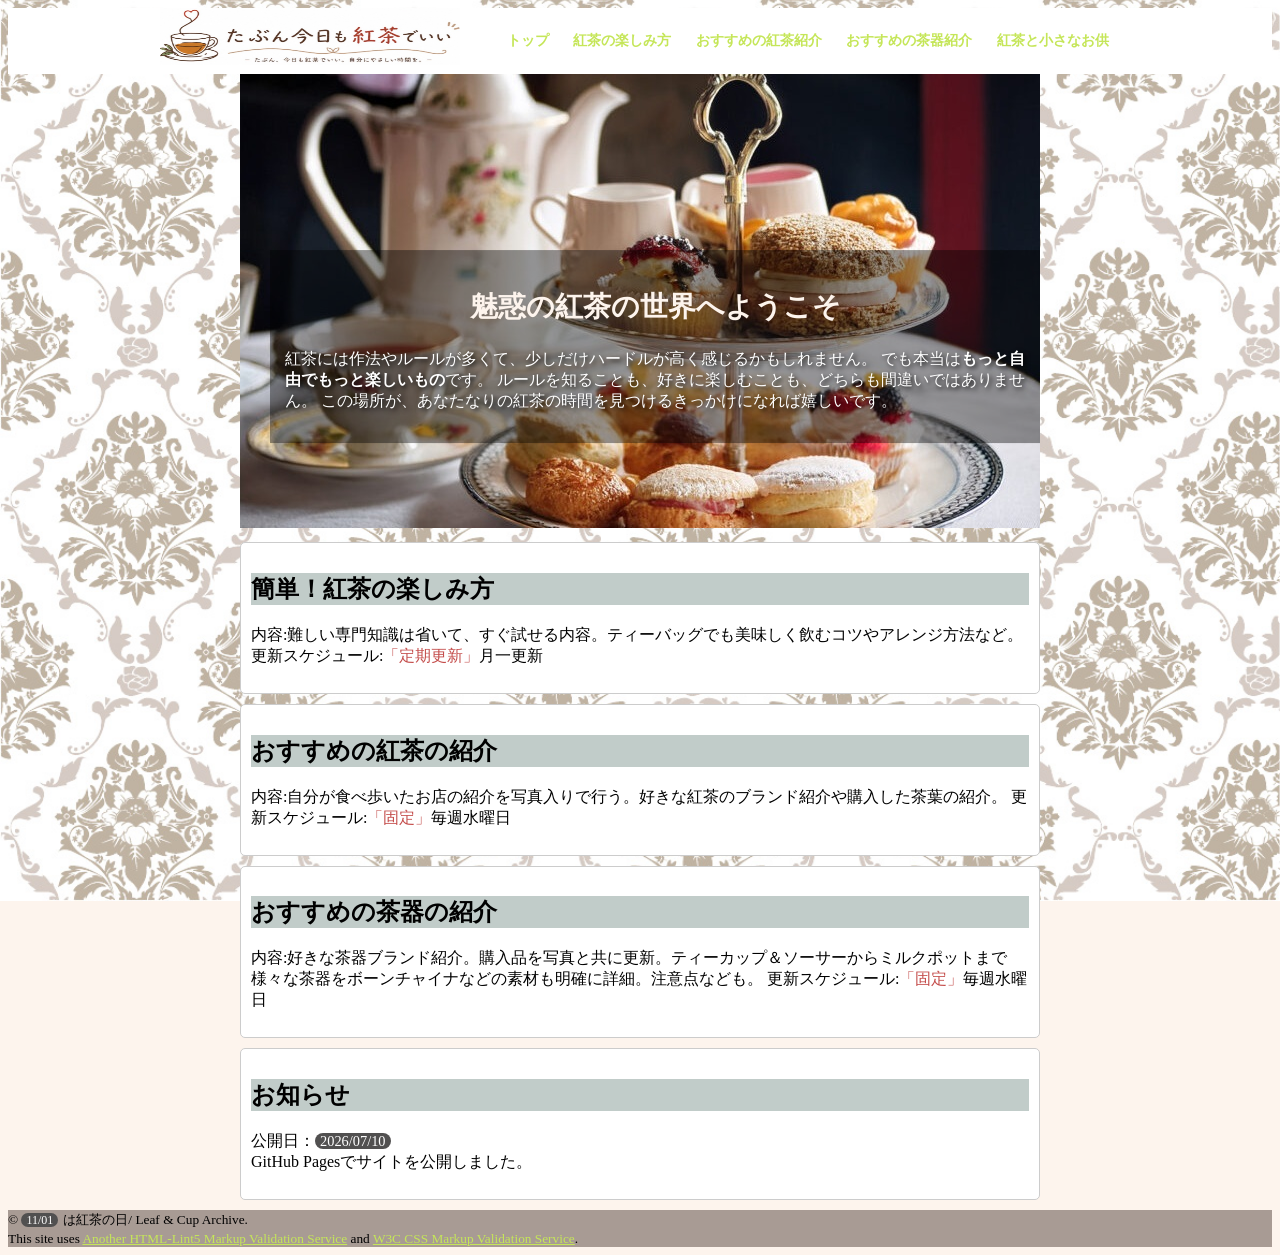
==== index.html @ 23173b7c "Add files via upload" ====
<!DOCTYPE html>
<html lang="ja">

<head>
    <meta charset="UTF-8">
    <title>トップページ：たぶん今日も紅茶でいい</title>
    <link rel="stylesheet" href="css/mystyle.css">
</head>

<body>
    <header>
        <div class="header-in">
            <img src="image/logo.png" width="300" height="60" alt="紅茶のロゴ">
            <nav>
                <ul>
                    <li><a href="index.html">トップ</a></li>
                    <li><a href="point.html">紅茶の楽しみ方</a></li>
                    <li><a href="Recommed.html">おすすめの紅茶紹介</a></li>
                    <li><a href="Recommed02.html">おすすめの茶器紹介</a></li>
                    <li><a href="food.html">紅茶と小さなお供</a></li>
                </ul>
            </nav>
        </div>
    </header>
    <article>
        <img src="image/tea.jpg" width="800" height="454" alt="紅茶のイメージ画像">
        <div class="catch">
            <h1>魅惑の紅茶の世界へようこそ</h1>
            <p>紅茶には作法やルールが多くて、少しだけハードルが高く感じるかもしれません。
                でも本当は<strong>もっと自由でもっと楽しいもの</strong>です。
                ルールを知ることも、好きに楽しむことも、どちらも間違いではありません。
                この場所が、あなたなりの紅茶の時間を見つけるきっかけになれば嬉しいです。</p>
        </div>
        <section>
            <h2 class="subhead">簡単！紅茶の楽しみ方</h2>
            <p>内容:難しい専門知識は省いて、すぐ試せる内容。ティーバッグでも美味しく飲むコツやアレンジ方法など。
                更新スケジュール:<span class="red">「定期更新」</span>月一更新</p>
        </section>
        <section>
            <h2 class="subhead">おすすめの紅茶の紹介</h2>
            <p>内容:自分が食べ歩いたお店の紹介を写真入りで行う。好きな紅茶のブランド紹介や購入した茶葉の紹介。
                更新スケジュール:<span class="red">「固定」</span>毎週水曜日</p>
        </section>
        <section>
            <h2 class="subhead">おすすめの茶器の紹介</h2>
            <p>内容:好きな茶器ブランド紹介。購入品を写真と共に更新。ティーカップ＆ソーサーからミルクポットまで様々な茶器をボーンチャイナなどの素材も明確に詳細。注意点なども。
                更新スケジュール:<span class="red">「固定」</span>毎週水曜日</p>
        </section>
        <section>
            <h2 class="subhead">お知らせ</h2>
            <p>
            公開日：<time datetime="2026-07-08">2026/07/10</time><br>
            GitHub Pagesでサイトを公開しました。
            </p>
        </section>
        <!--validator エラー対策-->
        <h1 class="dummy"></h1>
    </article>
    <footer>
        <small>&copy; <time datetime="2026-11-01">11/01</time>は紅茶の日/ Leaf &amp; Cup Archive.</small>
        <br><small>This site uses <a href="http://www.htmllint.net/html-lint/htmllint.html#" target="_blank">
                Another HTML-Lint5 Markup Validation Service</a>
            and <a href="http://jigsaw.w3.org/css-validator/#validate_by_upload" target="_blank"> W3C CSS Markup
                Validation Service</a>.</small>
    </footer>

</body>

</html>
---- css/mystyle.css ----
@charset "utf-8";

body {
  background-color: #fdf4ed;
  background-image: url("../image/tea01.jpg");
  background-repeat: no-repeat;
  background-position: center;
  background-attachment: fixed;
  background-size: cover;
}
header{
	background-color: #ffffff;
}
h1{
	color: #fdf4ed;
	font-size: 28px;
	text-align: center; 
}
footer{
	background-color: #a89b94;
}
.subhead{
	background-color: #c1ccc9;
}
.navy{
	color: #333333;
}

.red{
	color: #c44d4b;
}
.catch {
    position: absolute;
    top: 60px;
    left: 30px;
    color: #ffffff;
    background-color: rgba(0, 0, 0, 0.4);
    transform: translateY(60%);
    padding: 15px;
}
.catch h2, .catch p {
    text-shadow: 2px 2px 5px #000;
}
section {
    background-color: #ffffff;
    padding: 10px;
    margin: 10px 0;
    border-radius: 5px;
    border: 1px solid #ccc;
}
article {
    position: relative;
    width: 800px;
    margin: 0 auto;
}
ul {list-style-type: circle;
padding-left: 0;
line-height: 1.8;
font-size: 90%;
}
time{
    border-radius: 10px;
    background-color: #515050;
    color: #ffffff;
    font-size: 90%;
    padding-left: 5px;
    padding-right: 5px;
    margin-right: 5px;
}
nav ul{
	font-weight: bold;
	text-align: right;
	padding-top: 20px;
	padding-bottom: 20px;
	margin: 0px;
}
nav li{
	display: inline;
	padding-left: 10px;
	padding-right: 10px;
	border-right: 1px solid #ffffff;
}
header img {
	float: left;
}
.header-in{
	width: 960px;
	margin-left: auto;
	margin-right: auto;
}
.dummy {
	margin: 0;
}
.sub-h1{
	color: #000000;
	background: linear-gradient(to left, #ffffff,#dcdcdc);
	padding-top: 5px;
	padding-left: 10px;
	border-left: 15px solid #003366;
}

.point-list {
	list-style-image: url(../image/list.gif);
	margin-left: 30px;
	font-weight: bold;
}

.point-img{
	box-shadow: 0px 0px 10px 3px #aaaaaa;
	border-radius: 10px;
	float: right;
	margin-left: 20px;
	margin-bottom: 10px;
}

.sentou{
	clear: both;
	text-align: right;
}

ol li{
	display: inline;
	margin-right: 5px;
	font-size: 80%;
}
ol{
	padding-left: 0;
}

.page{
	padding-left: 10px;
	padding-right: 10px;
}

/*800px以下の場合*/
@media(max-width:959px){
	header img{
		float:none;
	}
	
	nav ul{
		text-align: left;
		padding: 0;
		margin-left: 10px;
	}
article{
	width: auto;
}
article img{
	max-width: 100%;
	height:auto;
}
}

/* 600px以下の場合 */
@media (max-width: 600px) {
	nav li{
		font-size: 75%;
		padding-left: 2px;
		padding-right: 2px;
	}

	footer {
		font-size: 75px;
	}

	.catch {
		top: 5px;
		left:10px;
	}
}

.point-img{
	float:none;
}

nav ul a{
	text-decoration: none;
	color: #000000;
}

a:link {
    color: rgb(197, 230, 89);
}

a:visited {
    color: rgb(0, 0, 0);
}
nav ul a:hover {
	color: #003366;
}

nav ul a:active {
	color: #ff0000;
}
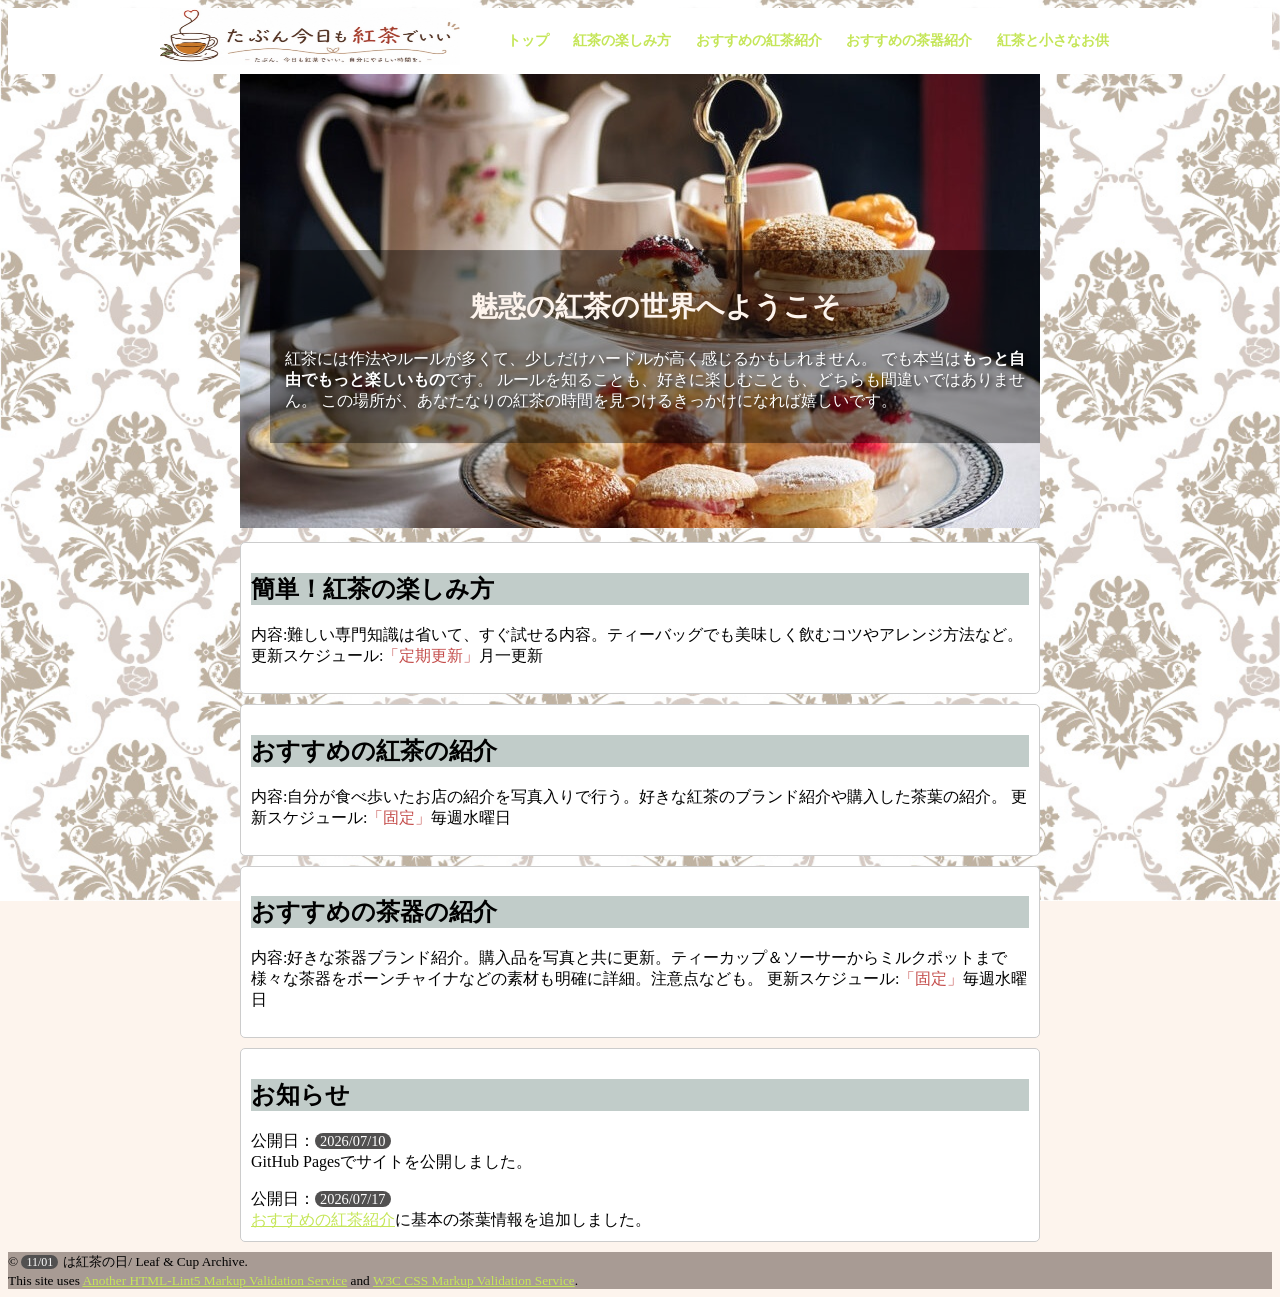
==== commit e620d08a: "Add files via upload" ====
--- a/index.html
+++ b/index.html
@@ -49,9 +49,11 @@
         <section>
             <h2 class="subhead">お知らせ</h2>
             <p>
-            公開日：<time datetime="2026-07-08">2026/07/10</time><br>
-            GitHub Pagesでサイトを公開しました。
+                公開日：<time datetime="2026-07-08">2026/07/10</time><br>
+                GitHub Pagesでサイトを公開しました。
             </p>
+            公開日：<time datetime="2026-07-08">2026/07/17</time><br>
+            <a href="Recommed.html">おすすめの紅茶紹介</a>に基本の茶葉情報を追加しました。
         </section>
         <!--validator エラー対策-->
         <h1 class="dummy"></h1>
--- a/css/mystyle.css
+++ b/css/mystyle.css
@@ -1,34 +1,40 @@
 @charset "utf-8";
 
 body {
-  background-color: #fdf4ed;
-  background-image: url("../image/tea01.jpg");
-  background-repeat: no-repeat;
-  background-position: center;
-  background-attachment: fixed;
-  background-size: cover;
-}
-header{
-	background-color: #ffffff;
-}
-h1{
-	color: #fdf4ed;
-	font-size: 28px;
-	text-align: center; 
-}
-footer{
-	background-color: #a89b94;
-}
-.subhead{
-	background-color: #c1ccc9;
-}
-.navy{
-	color: #333333;
-}
-
-.red{
-	color: #c44d4b;
-}
+    background-color: #fdf4ed;
+    background-image: url("../image/tea01.jpg");
+    background-repeat: no-repeat;
+    background-position: center;
+    background-attachment: fixed;
+    background-size: cover;
+}
+
+header {
+    background-color: #ffffff;
+}
+
+h1 {
+    color: #fdf4ed;
+    font-size: 28px;
+    text-align: center;
+}
+
+footer {
+    background-color: #a89b94;
+}
+
+.subhead {
+    background-color: #c1ccc9;
+}
+
+.navy {
+    color: #333333;
+}
+
+.red {
+    color: #c44d4b;
+}
+
 .catch {
     position: absolute;
     top: 60px;
@@ -38,9 +44,12 @@
     transform: translateY(60%);
     padding: 15px;
 }
-.catch h2, .catch p {
+
+.catch h2,
+.catch p {
     text-shadow: 2px 2px 5px #000;
 }
+
 section {
     background-color: #ffffff;
     padding: 10px;
@@ -48,17 +57,21 @@
     border-radius: 5px;
     border: 1px solid #ccc;
 }
+
 article {
     position: relative;
     width: 800px;
     margin: 0 auto;
 }
-ul {list-style-type: circle;
-padding-left: 0;
-line-height: 1.8;
-font-size: 90%;
-}
-time{
+
+ul {
+    list-style-type: circle;
+    padding-left: 0;
+    line-height: 1.8;
+    font-size: 90%;
+}
+
+time {
     border-radius: 10px;
     background-color: #515050;
     color: #ffffff;
@@ -67,116 +80,125 @@
     padding-right: 5px;
     margin-right: 5px;
 }
-nav ul{
-	font-weight: bold;
-	text-align: right;
-	padding-top: 20px;
-	padding-bottom: 20px;
-	margin: 0px;
-}
-nav li{
-	display: inline;
-	padding-left: 10px;
-	padding-right: 10px;
-	border-right: 1px solid #ffffff;
-}
+
+nav ul {
+    font-weight: bold;
+    text-align: right;
+    padding-top: 20px;
+    padding-bottom: 20px;
+    margin: 0px;
+}
+
+nav li {
+    display: inline;
+    padding-left: 10px;
+    padding-right: 10px;
+    border-right: 1px solid #ffffff;
+}
+
 header img {
-	float: left;
-}
-.header-in{
-	width: 960px;
-	margin-left: auto;
-	margin-right: auto;
-}
+    float: left;
+}
+
+.header-in {
+    width: 960px;
+    margin-left: auto;
+    margin-right: auto;
+}
+
 .dummy {
-	margin: 0;
-}
-.sub-h1{
-	color: #000000;
-	background: linear-gradient(to left, #ffffff,#dcdcdc);
-	padding-top: 5px;
-	padding-left: 10px;
-	border-left: 15px solid #003366;
+    margin: 0;
+}
+
+.sub-h1 {
+    color: #000000;
+    background: linear-gradient(to left, #ffffff, #dcdcdc);
+    padding-top: 5px;
+    padding-left: 10px;
+    border-left: 15px solid #003366;
 }
 
 .point-list {
-	list-style-image: url(../image/list.gif);
-	margin-left: 30px;
-	font-weight: bold;
-}
-
-.point-img{
-	box-shadow: 0px 0px 10px 3px #aaaaaa;
-	border-radius: 10px;
-	float: right;
-	margin-left: 20px;
-	margin-bottom: 10px;
-}
-
-.sentou{
-	clear: both;
-	text-align: right;
-}
-
-ol li{
-	display: inline;
-	margin-right: 5px;
-	font-size: 80%;
-}
-ol{
-	padding-left: 0;
-}
-
-.page{
-	padding-left: 10px;
-	padding-right: 10px;
+    list-style-image: url(../image/list.gif);
+    margin-left: 30px;
+    font-weight: bold;
+}
+
+.point-img {
+    box-shadow: 0px 0px 10px 3px #aaaaaa;
+    border-radius: 10px;
+    float: right;
+    margin-left: 20px;
+    margin-bottom: 10px;
+}
+
+.sentou {
+    clear: both;
+    text-align: right;
+}
+
+ol li {
+    display: inline;
+    margin-right: 5px;
+    font-size: 80%;
+}
+
+ol {
+    padding-left: 0;
+}
+
+.page {
+    padding-left: 10px;
+    padding-right: 10px;
 }
 
 /*800px以下の場合*/
-@media(max-width:959px){
-	header img{
-		float:none;
-	}
-	
-	nav ul{
-		text-align: left;
-		padding: 0;
-		margin-left: 10px;
-	}
-article{
-	width: auto;
-}
-article img{
-	max-width: 100%;
-	height:auto;
-}
+@media(max-width:959px) {
+    header img {
+        float: none;
+    }
+
+    nav ul {
+        text-align: left;
+        padding: 0;
+        margin-left: 10px;
+    }
+
+    article {
+        width: auto;
+    }
+
+    article img {
+        max-width: 100%;
+        height: auto;
+    }
 }
 
 /* 600px以下の場合 */
 @media (max-width: 600px) {
-	nav li{
-		font-size: 75%;
-		padding-left: 2px;
-		padding-right: 2px;
-	}
-
-	footer {
-		font-size: 75px;
-	}
-
-	.catch {
-		top: 5px;
-		left:10px;
-	}
-}
-
-.point-img{
-	float:none;
-}
-
-nav ul a{
-	text-decoration: none;
-	color: #000000;
+    nav li {
+        font-size: 75%;
+        padding-left: 2px;
+        padding-right: 2px;
+    }
+
+    footer {
+        font-size: 75px;
+    }
+
+    .catch {
+        top: 5px;
+        left: 10px;
+    }
+}
+
+.point-img {
+    float: none;
+}
+
+nav ul a {
+    text-decoration: none;
+    color: #000000;
 }
 
 a:link {
@@ -186,10 +208,26 @@
 a:visited {
     color: rgb(0, 0, 0);
 }
+
 nav ul a:hover {
-	color: #003366;
+    color: #003366;
 }
 
 nav ul a:active {
-	color: #ff0000;
+    color: #ff0000;
+}
+
+table {
+    border-collapse: collapse;
+    background-color: white;
+}
+
+th,
+td {
+    border: 1px solid #333;
+    padding: 10px;
+}
+
+th {
+    background-color: #b29982;
 }
